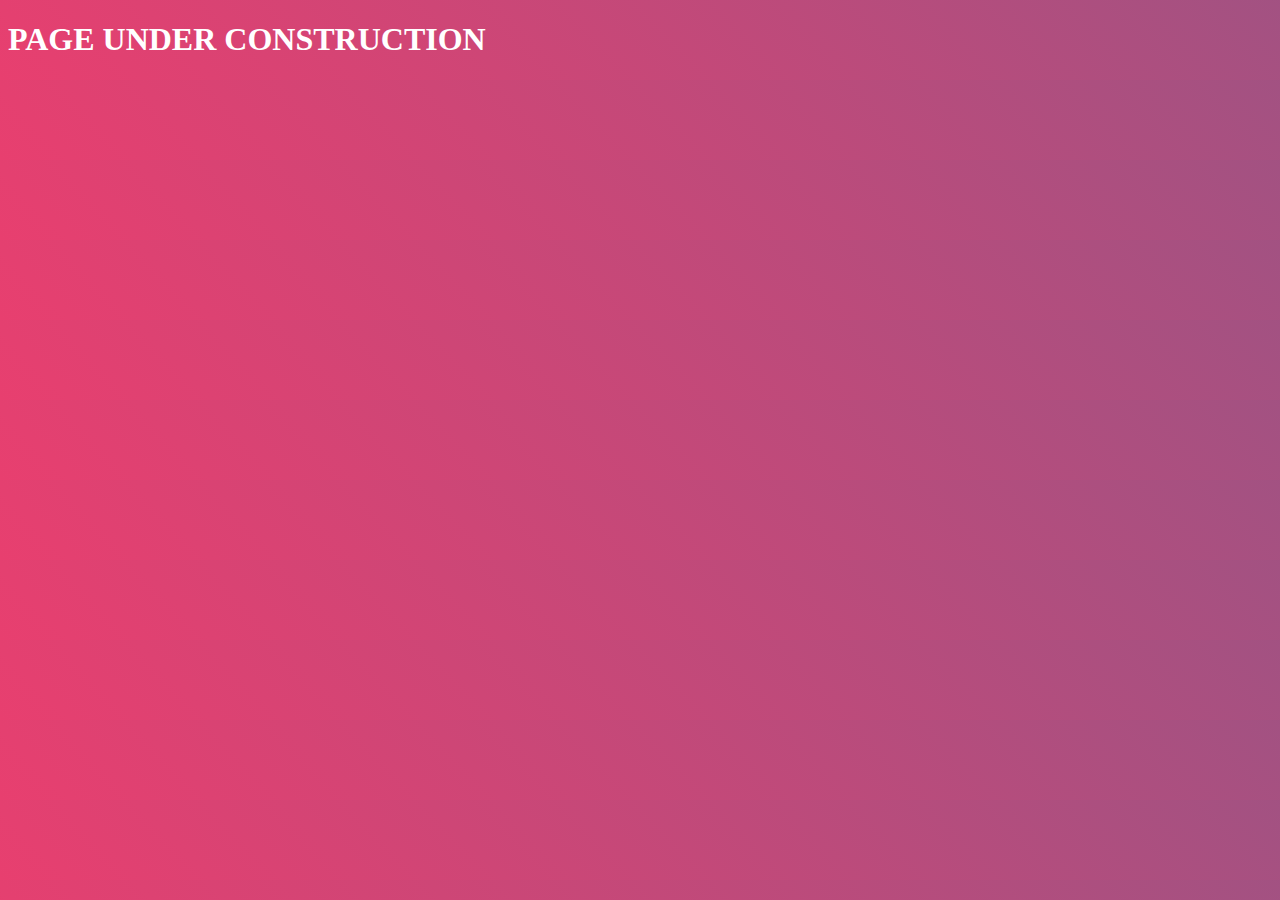
==== SignUp.html @ dffbae01 "first submission" ====
<!DOCTYPE html>
<html lang="en">
<head>
    <meta charset="UTF-8">
    <link rel = "shortcut icon" type = "image/x-icon" href = "favicon.ico"  >
    <title>SignUP|StudService</title>
    <link rel="stylesheet" href="style.css">
</head>
<body>
    <h1>PAGE UNDER CONSTRUCTION</h1>
</body>
</html>
---- style.css ----
*{
    color: white;

}
body{
    background: linear-gradient(45deg,#E83F6F,#2274A5,#32936F,#297A5C);
    background-size: 900%;
    animation: animation 10s ease-in-out infinite;
}
@keyframes animation {
    0%{
        background-position: 0 50%;
    }
    50%{
        background-position: 100% 50%;
    }
    100%{
        background-position: 0 50%;
    }
}

h3 {
    border: 3px solid white;
    font-family: 'Patua One', cursive;
    font-size: 10px;
    text-align: center;
    position: absolute;
    left:50%;
    transform: translate(-50%,50%);
    padding: 20px;
}

/*#divider{*/
/*    display: flex;*/
/*    justify-content: space-around;*/
/*    margin-top: 200px;*/
/*}*/

#left {
    font-family: 'Patua One', cursive;
    font-size: 24px;
    margin-top: 20%;
    display: block;
    float:left;
    padding: 20px;
    width: 50%;
}

#right {padding-left:5%;
    padding-right: 10%;
    width: 50%;
    margin-top: 15%;
    display: block;
    float: right;
    border-left: solid 3px white;
}
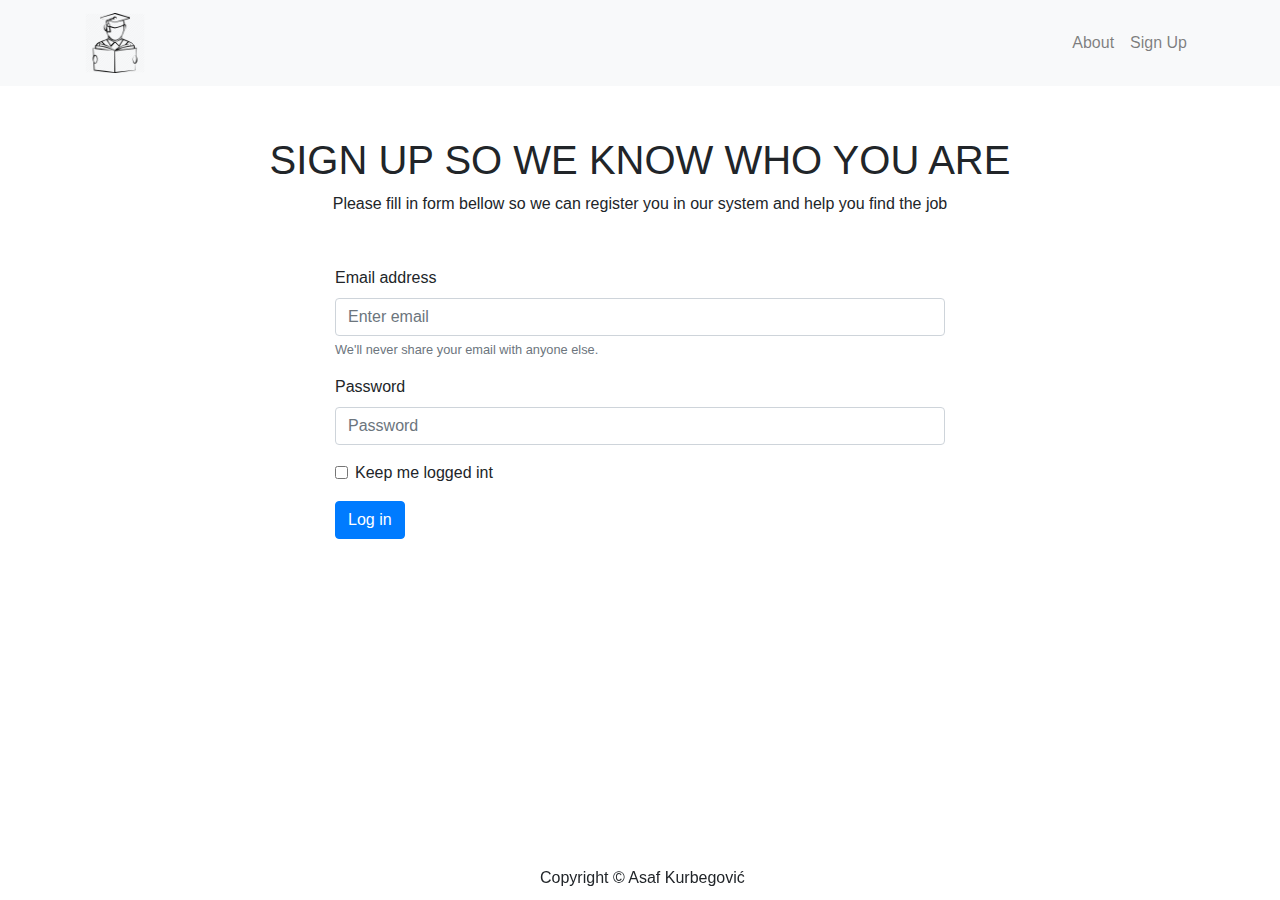
==== commit 52a069f4: "radis li ti" ====
--- a/SignUp.html
+++ b/SignUp.html
@@ -1,12 +1,69 @@
 <!DOCTYPE html>
 <html lang="en">
-<head>
-    <meta charset="UTF-8">
-    <link rel = "shortcut icon" type = "image/x-icon" href = "favicon.ico"  >
-    <title>SignUP|StudService</title>
-    <link rel="stylesheet" href="style.css">
-</head>
+    <head>
+        <meta charset="UTF-8">
+        <link rel = "shortcut icon" type = "image/x-icon" href = "favicon.ico"  >
+        <title>Student Service</title>
+        <link rel="stylesheet" href="https://stackpath.bootstrapcdn.com/bootstrap/4.3.1/css/bootstrap.min.css" integrity="sha384-ggOyR0iXCbMQv3Xipma34MD+dH/1fQ784/j6cY/iJTQUOhcWr7x9JvoRxT2MZw1T" crossorigin="anonymous">
+        <link rel="stylesheet" href="style.css">
+    
+        <link href="https://fonts.googleapis.com/css?family=Finger+Paint|Lemon|Patua+One&display=swap" rel="stylesheet">
+    
+    
+        <link href="https://stackpath.bootstrapcdn.com/bootstrap/4.4.1/css/bootstrap.min.css" rel="stylesheet" integrity="sha384-Vkoo8x4CGsO3+Hhxv8T/Q5PaXtkKtu6ug5TOeNV6gBiFeWPGFN9MuhOf23Q9Ifjh" crossorigin="anonymous">
+        <script src="https://stackpath.bootstrapcdn.com/bootstrap/4.4.1/js/bootstrap.min.js" integrity="sha384-wfSDF2E50Y2D1uUdj0O3uMBJnjuUD4Ih7YwaYd1iqfktj0Uod8GCExl3Og8ifwB6" crossorigin="anonymous"></script>
+    </head>
 <body>
-    <h1>PAGE UNDER CONSTRUCTION</h1>
+    
+    <nav class="navbar navbar-expand-lg bg-light navbar-light" >
+        <div class="container">
+            <a class="navbar-brand" href="index.html"><img src="images/student.png" width="60"></a>
+            <button class="navbar-toggler" type="button" data-toggle="collapse" data-target="#navbarSupportedContent" aria-controls="navbarSupportedContent" aria-expanded="false" aria-label="Toggle navigation">
+                <span class="navbar-toggler-icon"></span>
+            </button>
+    
+            <div class="collapse navbar-collapse" id="navbarSupportedContent">
+                <ul class="navbar-nav ml-auto">
+                    <li class="nav-item">
+                        <a class="nav-link" href="./AboutUs.html">About <span class="sr-only">(current)</span></a>
+                    </li>
+    
+    
+                    <li class="nav-item">
+                        <a class="nav-link" href="SignUp.html">Sign Up</a>
+                    </li>
+                </ul>
+    
+            </div>
+        </div>
+    </nav>
+
+<div class="container" style="text-align: center; margin-top: 50px;">
+    <h1>SIGN UP SO WE KNOW WHO YOU ARE</h1>
+
+    <a>Please fill in form bellow so we can register you in our system and help you find the job</a>
+</div>
+    <div class="container" style="width: 50%; margin-top: 50px;">
+    
+    <form method="POST" action="registration.php"> 
+        <div class="form-group">
+            <label for="exampleInputEmail1">Email address</label>
+            <input type="email" name="mail" class="form-control" id="exampleInputEmail1" aria-describedby="emailHelp" placeholder="Enter email">
+            <small id="emailHelp" class="form-text text-muted">We'll never share your email with anyone else.</small>
+        </div>
+        <div class="form-group">
+            <label for="exampleInputPassword1">Password</label>
+            <input type="password" name="pass" class="form-control" id="exampleInputPassword1" placeholder="Password">
+        </div>
+        <div class="form-group form-check">
+            <input type="checkbox" class="form-check-input" id="exampleCheck1">
+            <label class="form-check-label" for="exampleCheck1">Keep me logged int</label>
+        </div>
+        <button type="submit" class="btn btn-primary">Log in</button>
+    </form></div>
+</div>  
 </body>
+<footer>
+     <a id="copy">Copyright &copy; Asaf Kurbegović   </a>
+</footer>
 </html>--- a/style.css
+++ b/style.css
@@ -1,56 +1,67 @@
-*{
-    color: white;
-
-}
-body{
-    background: linear-gradient(45deg,#E83F6F,#2274A5,#32936F,#297A5C);
-    background-size: 900%;
-    animation: animation 10s ease-in-out infinite;
-}
-@keyframes animation {
-    0%{
-        background-position: 0 50%;
-    }
-    50%{
-        background-position: 100% 50%;
-    }
-    100%{
-        background-position: 0 50%;
-    }
-}
-
 h3 {
-    border: 3px solid white;
+    
     font-family: 'Patua One', cursive;
-    font-size: 10px;
+    font-size: 20px;
     text-align: center;
     position: absolute;
     left:50%;
     transform: translate(-50%,50%);
-    padding: 20px;
+    padding: 0px;
+}
+.h3{
+  display: flex;
+  margin: auto;
+  
 }
 
-/*#divider{*/
-/*    display: flex;*/
-/*    justify-content: space-around;*/
-/*    margin-top: 200px;*/
-/*}*/
-
-#left {
-    font-family: 'Patua One', cursive;
-    font-size: 24px;
-    margin-top: 20%;
-    display: block;
-    float:left;
-    padding: 20px;
-    width: 50%;
+.type{
+  position: relative;
+  margin-left: 0px;
+}
+.type::after {
+  content: '';
+  position: absolute;
+  width:1px;
+  height: 90%;
+  border-right: 2px solid black;
+  right: -2px;
+  animation: blink 0.3s infinite;
+}
+@keyframes blink {
+  0%{
+    opacity: 0;
+  }
+  100%{
+    opacity: 1;
+  }
 }
 
-#right {padding-left:5%;
-    padding-right: 10%;
-    width: 50%;
-    margin-top: 15%;
-    display: block;
-    float: right;
-    border-left: solid 3px white;
+p{
+  font-family: 'Patua One', cursive;
+  font-size: 24px;
+
+}
+
+section{
+  margin-top: 55px;;
+}
+
+.forma{
+  border-left: solid gray 5px
+}
+
+footer{
+  position: fixed;
+  width: 300px;
+  margin-left:50%;
+  left: -100px;
+  bottom: 10px;
+}
+
+.txt{
+  margin-top: 15px;
+}
+.lorem{
+  font-family: sans-serif;
+  font-size: 18px;
 }